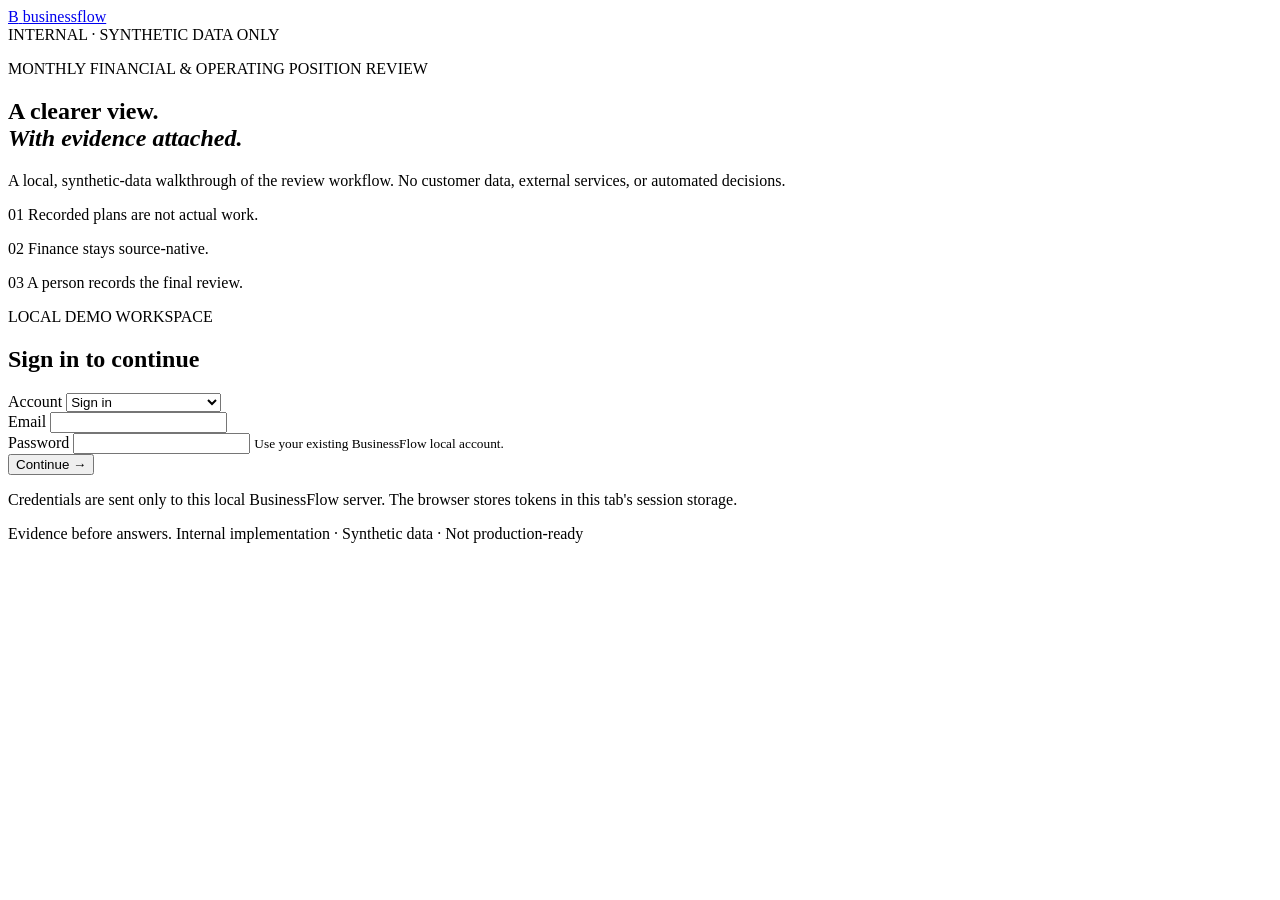
==== src/businessflow/web/index.html @ cd691712 "Add synthetic M10 position review workflow Co-authored-by: arena-agent <297053741+arena-agent@users." ====
<!doctype html>
<html lang="en">
  <head>
    <meta charset="utf-8">
    <meta name="viewport" content="width=device-width, initial-scale=1">
    <meta name="color-scheme" content="light">
    <meta name="description" content="Internal synthetic-data demonstration of the BusinessFlow monthly position review.">
    <title>Monthly Position Review · BusinessFlow</title>
    <link rel="stylesheet" href="/assets/styles.css">
    <script src="/assets/app.js" defer></script>
  </head>
  <body>
    <div class="app-shell">
      <header class="topbar">
        <a class="wordmark" href="/" aria-label="BusinessFlow home">
          <span class="mark" aria-hidden="true">B</span>
          <span>business<span class="wordmark-light">flow</span></span>
        </a>
        <div class="topbar-right">
          <span class="demo-stamp">INTERNAL · SYNTHETIC DATA ONLY</span>
          <span id="user-label" class="user-label" hidden></span>
          <button id="logout-button" class="button button-quiet button-small" type="button" hidden>Sign out</button>
        </div>
      </header>

      <main>
        <section id="auth-panel" class="auth-layout" aria-labelledby="welcome-title">
          <div class="auth-intro">
            <p class="eyebrow">MONTHLY FINANCIAL &amp; OPERATING POSITION REVIEW</p>
            <h1 id="welcome-title">A clearer view.<br><em>With evidence attached.</em></h1>
            <p class="lede">A local, synthetic-data walkthrough of the review workflow. No customer data, external services, or automated decisions.</p>
            <div class="promise-list" aria-label="Demo boundaries">
              <p><span class="promise-icon" aria-hidden="true">01</span> Recorded plans are not actual work.</p>
              <p><span class="promise-icon" aria-hidden="true">02</span> Finance stays source-native.</p>
              <p><span class="promise-icon" aria-hidden="true">03</span> A person records the final review.</p>
            </div>
          </div>

          <div class="panel auth-card">
            <div class="panel-heading">
              <p class="eyebrow">LOCAL DEMO WORKSPACE</p>
              <h2>Sign in to continue</h2>
            </div>
            <form id="auth-form" novalidate>
              <div class="field">
                <label for="auth-mode">Account</label>
                <select id="auth-mode" name="mode">
                  <option value="login">Sign in</option>
                  <option value="register">Create a local account</option>
                </select>
              </div>
              <div id="display-name-field" class="field" hidden>
                <label for="display-name">Your name</label>
                <input id="display-name" name="display_name" type="text" maxlength="120" autocomplete="name">
              </div>
              <div class="field">
                <label for="email">Email</label>
                <input id="email" name="email" type="email" maxlength="320" autocomplete="email" required>
              </div>
              <div class="field">
                <label for="password">Password</label>
                <input id="password" name="password" type="password" maxlength="1024" autocomplete="current-password" required>
                <small id="password-help">Use your existing BusinessFlow local account.</small>
              </div>
              <button class="button button-primary button-wide" type="submit">Continue <span aria-hidden="true">→</span></button>
            </form>
            <p class="fine-print">Credentials are sent only to this local BusinessFlow server. The browser stores tokens in this tab's session storage.</p>
          </div>
        </section>

        <section id="tenant-panel" class="panel setup-panel" aria-labelledby="tenant-title" hidden>
          <p class="eyebrow">ONE COMPANY · ONE SYNTHETIC WORKSPACE</p>
          <h1 id="tenant-title">Set up your demo space.</h1>
          <p class="lede">Create a clearly labeled local tenant first. Demo seeding is available only for an empty Company whose name includes “Synthetic”.</p>
          <form id="tenant-form" class="form-grid">
            <div class="field">
              <label for="tenant-name">Workspace name</label>
              <input id="tenant-name" type="text" value="M10 Synthetic Demo" maxlength="160" required>
            </div>
            <div class="field">
              <label for="company-name">Company name</label>
              <input id="company-name" type="text" value="Synthetic Demo Company" maxlength="200" required>
            </div>
            <div class="field">
              <label for="company-currency">Company base currency</label>
              <input id="company-currency" type="text" value="USD" maxlength="3" pattern="[A-Z]{3}" required>
            </div>
            <div class="field">
              <label for="company-timezone">Company time zone</label>
              <input id="company-timezone" type="text" value="Africa/Cairo" maxlength="64" required>
            </div>
            <div class="form-actions">
              <button class="button button-primary" type="submit">Create synthetic workspace <span aria-hidden="true">→</span></button>
            </div>
          </form>
        </section>

        <section id="workspace" hidden>
          <div class="workspace-heading">
            <div>
              <p class="eyebrow">MONTHLY POSITION REVIEW</p>
              <h1>Make the evidence <em>reviewable.</em></h1>
              <p id="company-caption" class="lede"></p>
            </div>
            <div class="company-picker" id="company-picker-wrap" hidden>
              <label for="company-picker">Workspace</label>
              <select id="company-picker" aria-label="Choose a workspace"></select>
            </div>
          </div>

          <div class="notice notice-demo" role="note">
            <span class="notice-symbol" aria-hidden="true">!</span>
            <p><strong>Synthetic demo only.</strong> Do not upload real customer, payroll, accounting, or other confidential data. The seed action refuses to run if the Company already contains workforce, project, import, or metric data.</p>
          </div>

          <nav class="step-nav" aria-label="Review workflow">
            <button class="step-button is-current" type="button" data-screen="create" aria-current="step"><span>01</span> Create Review</button>
            <button class="step-button" type="button" data-screen="brief" aria-current="false"><span>02</span> Position Brief</button>
            <button class="step-button" type="button" data-screen="record" aria-current="false"><span>03</span> Record Review</button>
          </nav>

          <section id="screen-create" class="screen" aria-labelledby="create-title">
            <div class="section-heading">
              <div>
                <p class="eyebrow">STEP 01 · PREPARE EVIDENCE</p>
                <h2 id="create-title">Create Review</h2>
              </div>
              <span class="section-index">01 / 03</span>
            </div>
            <div id="workspace-status" class="stack" aria-live="polite"></div>

            <div id="seed-card" class="panel seed-panel" hidden>
              <div class="seed-copy">
                <p class="eyebrow">EXPLICIT, ONE-TIME ACTION</p>
                <h3>Prepare the synthetic baseline</h3>
                <p>This creates two synthetic roster records, one synthetic project, four prior weeks of capacity and committed-assignment records, then saves an immutable M5 baseline run. The operation is idempotent and runs only if the Company is empty; it never overwrites existing records.</p>
                <p class="fine-print">The tenant must include “Demo” in its name and the Company must include “Synthetic”.</p>
              </div>
              <button id="seed-button" class="button button-primary" type="button">Seed synthetic demo data <span aria-hidden="true">→</span></button>
            </div>

            <div id="pack-card" hidden>
              <div class="panel period-panel">
                <div>
                  <p class="eyebrow">SAVED BASELINE · M5</p>
                  <h3 id="baseline-title">Prior four-week plan</h3>
                  <p id="baseline-meta" class="muted"></p>
                </div>
                <div class="period-divider" aria-hidden="true"></div>
                <div>
                  <p class="eyebrow">CURRENT FOUR-WEEK WINDOW</p>
                  <h3 id="current-title">Current recorded plan</h3>
                  <p id="current-meta" class="muted"></p>
                </div>
              </div>

              <div class="intake-intro">
                <div>
                  <p class="eyebrow">CURRENT OPERATIONAL PACK</p>
                  <h3>Upload, map, validate, then apply.</h3>
                </div>
                <p>Reuse the guarded M4 CSV workflow with the exact built-in synthetic templates. Every source column must be mapped or explicitly ignored; the server rejects any changed or non-demo file before M10 can use it.</p>
              </div>
              <div id="operational-imports" class="import-grid">
                <article class="import-card" data-dataset="employees">
                  <div class="import-card-head"><span class="dataset-number">A</span><div><h4>Employees</h4><p>Roster and explicit employment status</p></div></div>
                  <a class="template-link" href="#" data-template="employees">Download synthetic CSV <span aria-hidden="true">↓</span></a>
                  <label class="file-picker">Choose roster file<input class="file-input" type="file" accept=".csv"></label>
                  <button class="button button-secondary inspect-button" type="button">Inspect and map</button>
                  <p class="import-state muted" aria-live="polite">No current import selected.</p>
                  <div class="import-wizard" hidden>
                    <div class="field"><label>Worksheet<select class="worksheet-select"></select></label></div>
                    <button class="button button-quiet load-mapping-button" type="button">Load mapping</button>
                    <div class="mapping-editor"></div>
                    <button class="button button-secondary validate-button" type="button" hidden>Save mapping and validate</button>
                    <div class="preview-area"></div>
                    <div class="confirm-area" hidden>
                      <label class="check-row"><input class="acknowledge-warnings" type="checkbox"><span>I reviewed the duplicate warnings. M4 will skip duplicates and will not overwrite the seeded roster.</span></label>
                      <button class="button button-primary apply-button" type="button">Confirm and apply</button>
                    </div>
                  </div>
                </article>

                <article class="import-card" data-dataset="weekly_capacity">
                  <div class="import-card-head"><span class="dataset-number">B</span><div><h4>Weekly capacity</h4><p>Availability status and source hours</p></div></div>
                  <a class="template-link" href="#" data-template="weekly_capacity">Download synthetic CSV <span aria-hidden="true">↓</span></a>
                  <label class="file-picker">Choose capacity file<input class="file-input" type="file" accept=".csv"></label>
                  <button class="button button-secondary inspect-button" type="button">Inspect and map</button>
                  <p class="import-state muted" aria-live="polite">No current import selected.</p>
                  <div class="import-wizard" hidden>
                    <div class="field"><label>Worksheet<select class="worksheet-select"></select></label></div>
                    <button class="button button-quiet load-mapping-button" type="button">Load mapping</button>
                    <div class="mapping-editor"></div>
                    <button class="button button-secondary validate-button" type="button" hidden>Save mapping and validate</button>
                    <div class="preview-area"></div>
                    <div class="confirm-area" hidden>
                      <button class="button button-primary apply-button" type="button">Confirm and apply</button>
                    </div>
                  </div>
                </article>

                <article class="import-card" data-dataset="projects">
                  <div class="import-card-head"><span class="dataset-number">C</span><div><h4>Projects</h4><p>Project code, name, and explicit status</p></div></div>
                  <a class="template-link" href="#" data-template="projects">Download synthetic CSV <span aria-hidden="true">↓</span></a>
                  <label class="file-picker">Choose project file<input class="file-input" type="file" accept=".csv"></label>
                  <button class="button button-secondary inspect-button" type="button">Inspect and map</button>
                  <p class="import-state muted" aria-live="polite">No current import selected.</p>
                  <div class="import-wizard" hidden>
                    <div class="field"><label>Worksheet<select class="worksheet-select"></select></label></div>
                    <button class="button button-quiet load-mapping-button" type="button">Load mapping</button>
                    <div class="mapping-editor"></div>
                    <button class="button button-secondary validate-button" type="button" hidden>Save mapping and validate</button>
                    <div class="preview-area"></div>
                    <div class="confirm-area" hidden>
                      <label class="check-row"><input class="acknowledge-warnings" type="checkbox"><span>I reviewed the duplicate warnings. M4 will skip duplicates and will not overwrite the seeded project.</span></label>
                      <button class="button button-primary apply-button" type="button">Confirm and apply</button>
                    </div>
                  </div>
                </article>

                <article class="import-card" data-dataset="resource_assignments">
                  <div class="import-card-head"><span class="dataset-number">D</span><div><h4>Resource assignments</h4><p>Committed planned hours per week</p></div></div>
                  <a class="template-link" href="#" data-template="resource_assignments">Download synthetic CSV <span aria-hidden="true">↓</span></a>
                  <label class="file-picker">Choose assignments file<input class="file-input" type="file" accept=".csv"></label>
                  <button class="button button-secondary inspect-button" type="button">Inspect and map</button>
                  <p class="import-state muted" aria-live="polite">No current import selected.</p>
                  <div class="import-wizard" hidden>
                    <div class="field"><label>Worksheet<select class="worksheet-select"></select></label></div>
                    <button class="button button-quiet load-mapping-button" type="button">Load mapping</button>
                    <div class="mapping-editor"></div>
                    <button class="button button-secondary validate-button" type="button" hidden>Save mapping and validate</button>
                    <div class="preview-area"></div>
                    <div class="confirm-area" hidden>
                      <button class="button button-primary apply-button" type="button">Confirm and apply</button>
                    </div>
                  </div>
                </article>
              </div>

              <section class="panel finance-panel" aria-labelledby="finance-title">
                <div class="finance-heading">
                  <div>
                    <p class="eyebrow">SOURCE-NATIVE FINANCE · OPTIONAL FOR THIS SLICE</p>
                    <h3 id="finance-title">Add a finance export</h3>
                  </div>
                  <span class="tag tag-muted">No formulas or comparisons</span>
                </div>
                <p class="muted">M10 accepts a single UTF-8 CSV using the exact synthetic template. Values, currencies, source labels, and periods are preserved; BusinessFlow does not calculate a financial variance or conclusion.</p>
                <div class="finance-actions">
                  <a class="template-link" href="#" data-template="financial_export">Download synthetic finance CSV <span aria-hidden="true">↓</span></a>
                  <label class="file-picker">Choose finance CSV<input id="finance-file" type="file" accept=".csv"></label>
                  <button id="finance-upload-button" class="button button-secondary" type="button">Validate finance rows</button>
                </div>
                <label class="field finance-history-field" for="finance-history"><span>Confirmed source import</span><select id="finance-history"><option value="">No finance file — create an explicit abstention</option></select></label>
                <div id="finance-preview" class="preview-area"></div>
              </section>

              <section class="panel attest-panel" aria-labelledby="attest-title">
                <div>
                  <p class="eyebrow">OWNER / OPERATIONS ATTESTATIONS</p>
                  <h3 id="attest-title">Make the assumptions visible.</h3>
                  <p class="muted">These are human attestations, stored with your identity and time. They do not independently prove source completeness or currentness. If left unchecked, the four-week change is explicitly abstained.</p>
                </div>
                <div class="attestation-grid">
                  <label class="check-row"><input id="attest-m5" type="checkbox"><span>I acknowledge M5 is an implementation draft and these are planned assignment hours, not actual work or utilization.</span></label>
                  <label class="check-row"><input id="attest-cohort" type="checkbox"><span>I attest that the prior/current active employee cohort is comparable.</span></label>
                  <label class="check-row"><input id="attest-baseline-capacity" type="checkbox"><span>I attest that the baseline capacity source was current for its saved period.</span></label>
                  <label class="check-row"><input id="attest-current-capacity" type="checkbox"><span>I attest that the current capacity source is current for this four-week window.</span></label>
                  <label class="check-row"><input id="attest-assignments" type="checkbox"><span>I attest that all relevant committed assignments are represented in both periods.</span></label>
                </div>
                <label class="check-row synthetic-confirm-row"><input id="synthetic-confirm" type="checkbox"><span>I confirm that every file selected for this brief contains synthetic/demo data only.</span></label>
                <button id="create-review-button" class="button button-primary" type="button">Create Position Brief <span aria-hidden="true">→</span></button>
              </section>
            </div>
          </section>

          <section id="screen-brief" class="screen" aria-labelledby="brief-title" hidden>
            <div class="section-heading">
              <div>
                <p class="eyebrow">STEP 02 · INSPECT THE EVIDENCE</p>
                <h2 id="brief-title">Position Decision Brief</h2>
              </div>
              <span class="section-index">02 / 03</span>
            </div>
            <div class="brief-picker-row">
              <label class="field" for="brief-history"><span>Saved synthetic brief</span><select id="brief-history"><option value="">No saved brief yet</option></select></label>
              <button id="reload-brief-button" class="button button-quiet" type="button" disabled>Reload exact version</button>
            </div>
            <div id="brief-content" class="stack" aria-live="polite">
              <div class="empty-state"><span class="empty-mark" aria-hidden="true">↗</span><h3>No brief selected</h3><p>Complete the intake in Create Review, then generate a versioned evidence brief.</p></div>
            </div>
          </section>

          <section id="screen-record" class="screen" aria-labelledby="record-title" hidden>
            <div class="section-heading">
              <div>
                <p class="eyebrow">STEP 03 · HUMAN DISPOSITION</p>
                <h2 id="record-title">Record Review</h2>
              </div>
              <span class="section-index">03 / 03</span>
            </div>
            <div id="review-binding" class="panel binding-panel">
              <p class="eyebrow">EXACT BRIEF VERSION</p>
              <p id="review-binding-text" class="muted">Select a saved brief in Position Brief first.</p>
            </div>
            <form id="disposition-form" class="panel disposition-panel" hidden>
              <div class="field">
                <label for="disposition">Your disposition</label>
                <select id="disposition" required>
                  <option value="noted">Noted</option>
                  <option value="follow_up_required">Follow-up required</option>
                  <option value="deferred">Deferred</option>
                </select>
              </div>
              <div class="field">
                <label for="rationale">Rationale / follow-up note</label>
                <textarea id="rationale" rows="5" maxlength="2000" required placeholder="Write what you reviewed or what a person should verify next. No external action will be triggered."></textarea>
                <small>Saved immutably with your user ID, timestamp, and the exact brief result hash.</small>
              </div>
              <label class="check-row"><input id="no-external-action" type="checkbox" checked disabled><span>Record only. This does not approve, execute, or claim completion of an external action.</span></label>
              <button class="button button-primary" type="submit">Save human review <span aria-hidden="true">→</span></button>
            </form>
            <div id="disposition-history" class="stack"></div>
          </section>
        </section>

        <div id="global-message" class="global-message" role="status" aria-live="polite" hidden></div>
      </main>
      <footer class="site-footer">
        <span>Evidence before answers.</span>
        <span>Internal implementation · Synthetic data · Not production-ready</span>
      </footer>
    </div>
  </body>
</html>
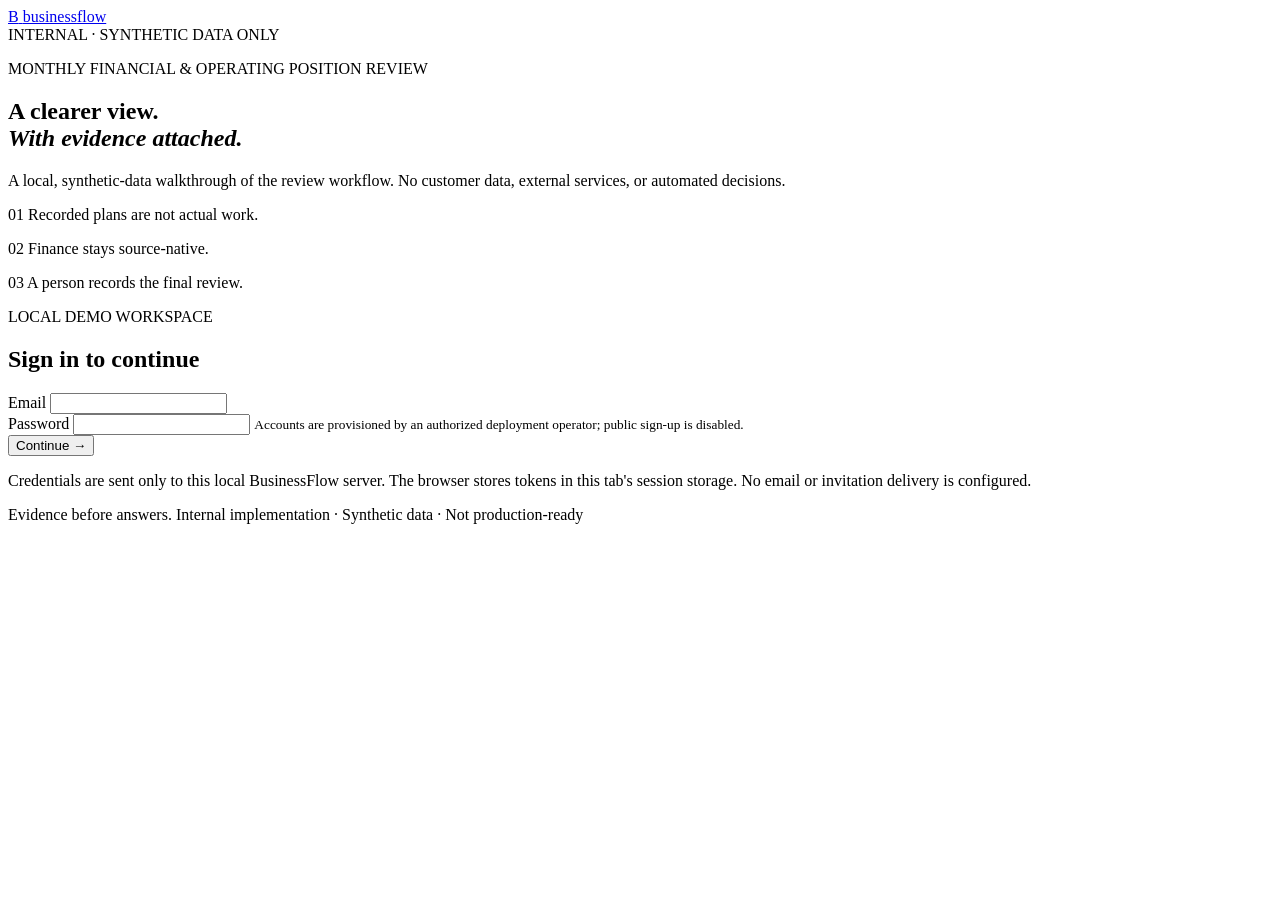
==== commit 307cfdba: "security: harden identity, session, and database boundaries Co-authored-by: arena-agent <297053741+a" ====
--- a/src/businessflow/web/index.html
+++ b/src/businessflow/web/index.html
@@ -7,6 +7,7 @@
     <meta name="description" content="Internal synthetic-data demonstration of the BusinessFlow monthly position review.">
     <title>Monthly Position Review · BusinessFlow</title>
     <link rel="stylesheet" href="/assets/styles.css">
+    <script src="/assets/api_client.js" defer></script>
     <script src="/assets/app.js" defer></script>
   </head>
   <body>
@@ -43,28 +44,17 @@
             </div>
             <form id="auth-form" novalidate>
               <div class="field">
-                <label for="auth-mode">Account</label>
-                <select id="auth-mode" name="mode">
-                  <option value="login">Sign in</option>
-                  <option value="register">Create a local account</option>
-                </select>
-              </div>
-              <div id="display-name-field" class="field" hidden>
-                <label for="display-name">Your name</label>
-                <input id="display-name" name="display_name" type="text" maxlength="120" autocomplete="name">
-              </div>
-              <div class="field">
                 <label for="email">Email</label>
                 <input id="email" name="email" type="email" maxlength="320" autocomplete="email" required>
               </div>
               <div class="field">
                 <label for="password">Password</label>
                 <input id="password" name="password" type="password" maxlength="1024" autocomplete="current-password" required>
-                <small id="password-help">Use your existing BusinessFlow local account.</small>
+                <small>Accounts are provisioned by an authorized deployment operator; public sign-up is disabled.</small>
               </div>
               <button class="button button-primary button-wide" type="submit">Continue <span aria-hidden="true">→</span></button>
             </form>
-            <p class="fine-print">Credentials are sent only to this local BusinessFlow server. The browser stores tokens in this tab's session storage.</p>
+            <p class="fine-print">Credentials are sent only to this local BusinessFlow server. The browser stores tokens in this tab's session storage. No email or invitation delivery is configured.</p>
           </div>
         </section>
 
